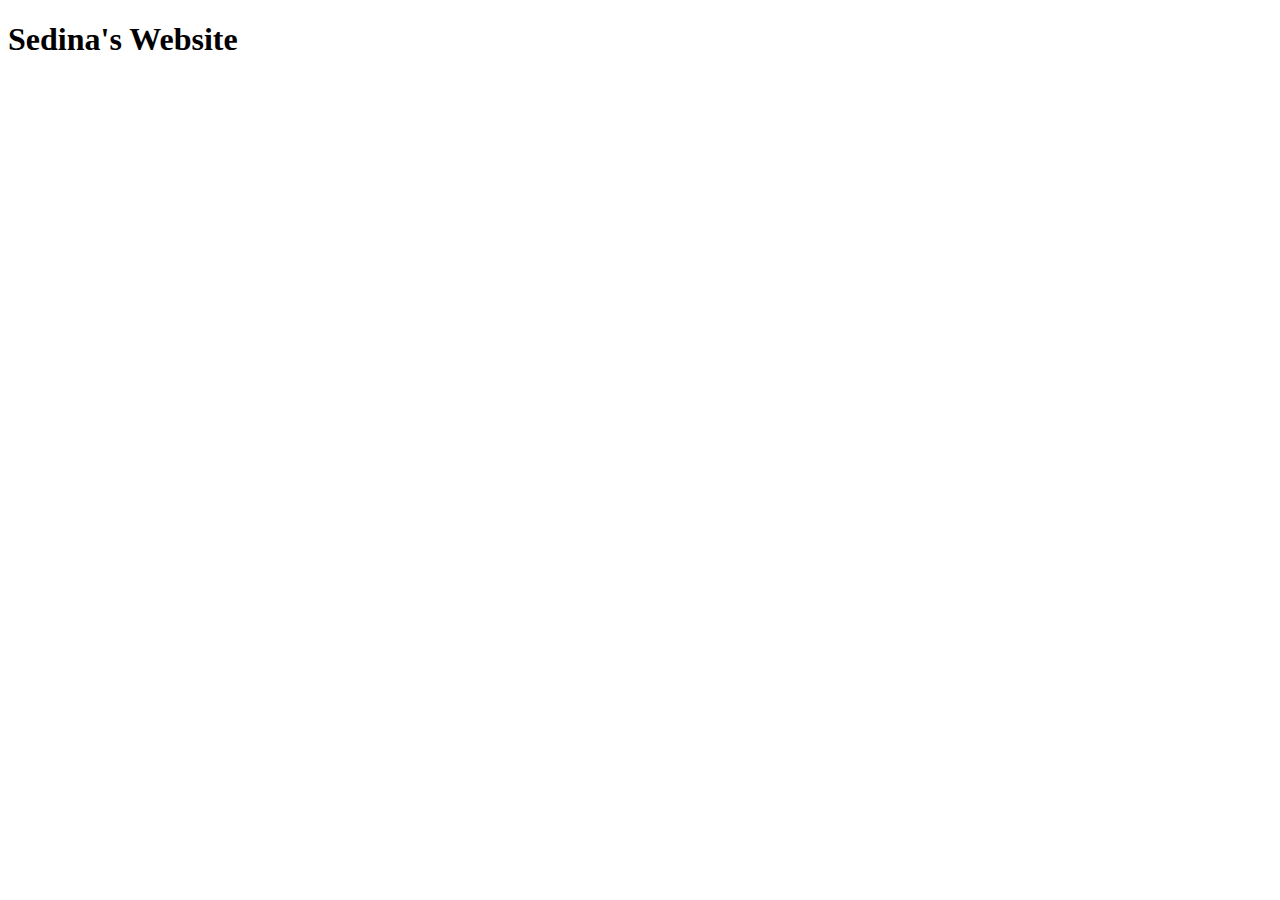
==== index.html @ 27e15fb7 "added html to my index.html" ====
<!DOCTYPE html>
<html lang="en">
<head>
    <meta charset="UTF-8">
    <meta name="viewport" content="width=device-width, initial-scale=1.0">
    <meta http-equiv="X-UA-Compatible" content="ie=edge">
    <title>Sedina</title>
</head>
<body>
    <h1>Sedina's Website</h1>
</body>
</html>
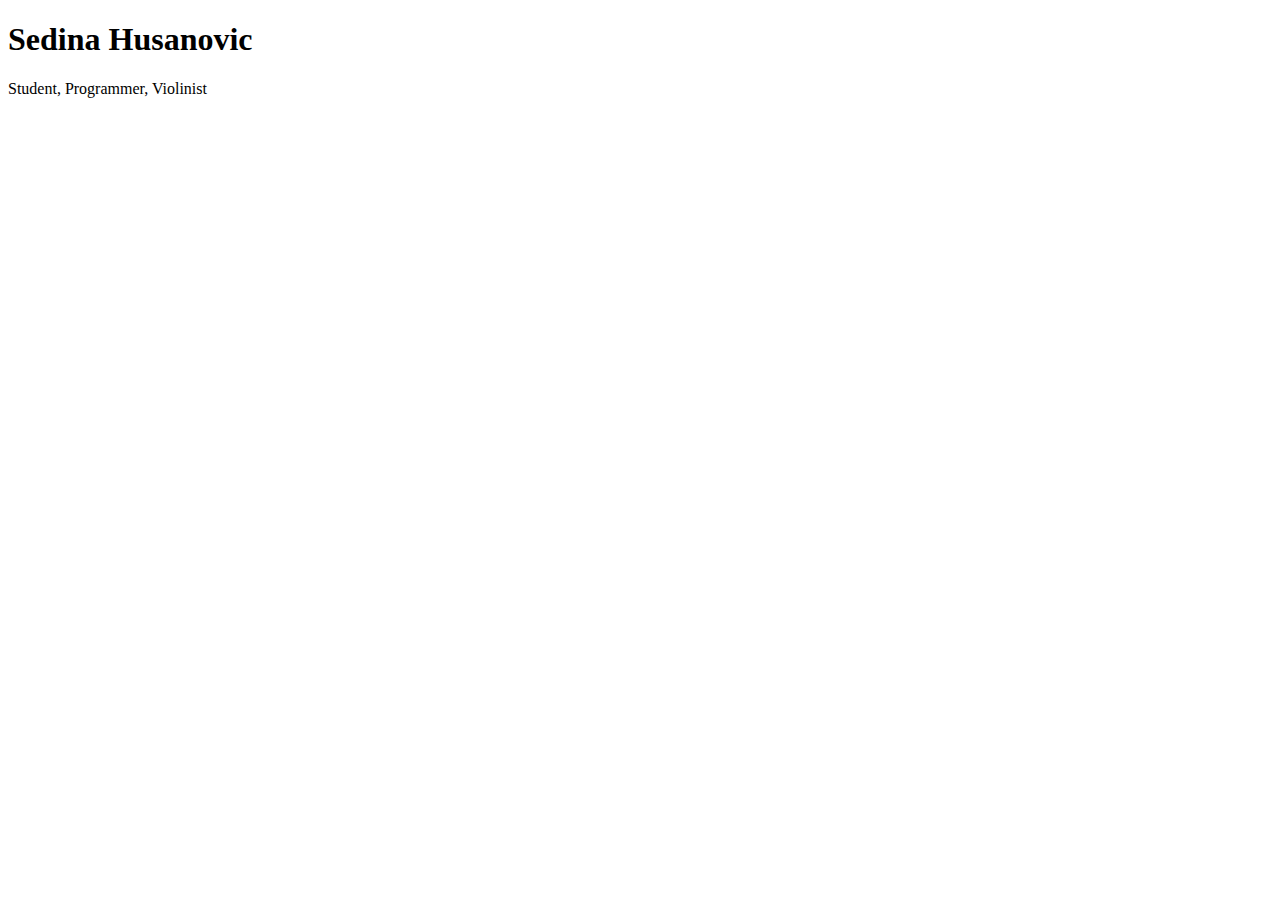
==== commit 7b744358: "moved index.html" ====
--- a/index.html
+++ b/index.html
@@ -4,9 +4,16 @@
     <meta charset="UTF-8">
     <meta name="viewport" content="width=device-width, initial-scale=1.0">
     <meta http-equiv="X-UA-Compatible" content="ie=edge">
+    <link rel="stylesheet" href="../styles/index.css">
+    <link href="https://fonts.googleapis.com/css?family=Lora|Nunito" rel="stylesheet"> 
     <title>Sedina</title>
 </head>
 <body>
-    <h1>Sedina's Website</h1>
+    <div class="hero-image">
+        <div class="hero-text">
+          <h1 class="header">Sedina Husanovic</h1>
+          <p class="subheading">Student, Programmer, Violinist</p>
+        </div>
+      </div> 
 </body>
 </html>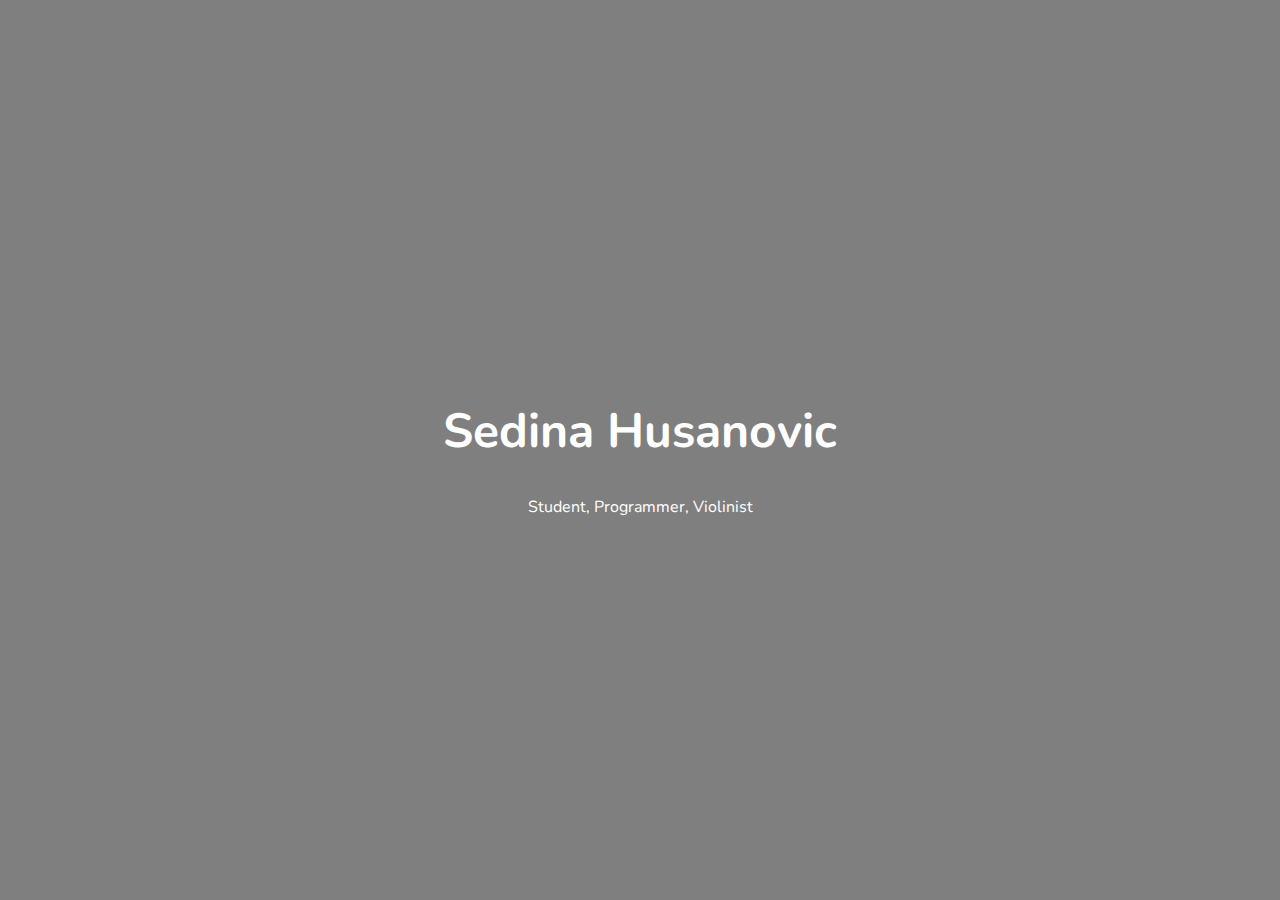
==== commit d30afbe6: "restructured" ====
--- a/index.html
+++ b/index.html
@@ -4,7 +4,7 @@
     <meta charset="UTF-8">
     <meta name="viewport" content="width=device-width, initial-scale=1.0">
     <meta http-equiv="X-UA-Compatible" content="ie=edge">
-    <link rel="stylesheet" href="../styles/index.css">
+    <link rel="stylesheet" href="index.css">
     <link href="https://fonts.googleapis.com/css?family=Lora|Nunito" rel="stylesheet"> 
     <title>Sedina</title>
 </head>
--- a/index.css
+++ b/index.css
@@ -0,0 +1,34 @@
+/* 
+    font-family: 'Nunito', sans-serif;
+    font-family: 'Lora', serif;
+ */
+
+ body, 
+ html {
+    margin: 0;
+    padding: 0;
+    height: 100%;
+}
+
+.hero-image {
+  background-image: linear-gradient(rgba(0, 0, 0, 0.5), rgba(0, 0, 0, 0.5)), url("img/providence-doucet-81314-unsplash.jpg");
+  height: 100%;
+  background-position: center;
+  background-repeat: no-repeat;
+  background-size: cover;
+  position: relative;
+}
+
+.hero-text {
+  font-family: 'Nunito', sans-serif;
+  text-align: center;
+  position: absolute;
+  top: 50%;
+  left: 50%;
+  transform: translate(-50%, -50%);
+  color: white;
+}
+
+.header{
+    font-size: 3em;
+}